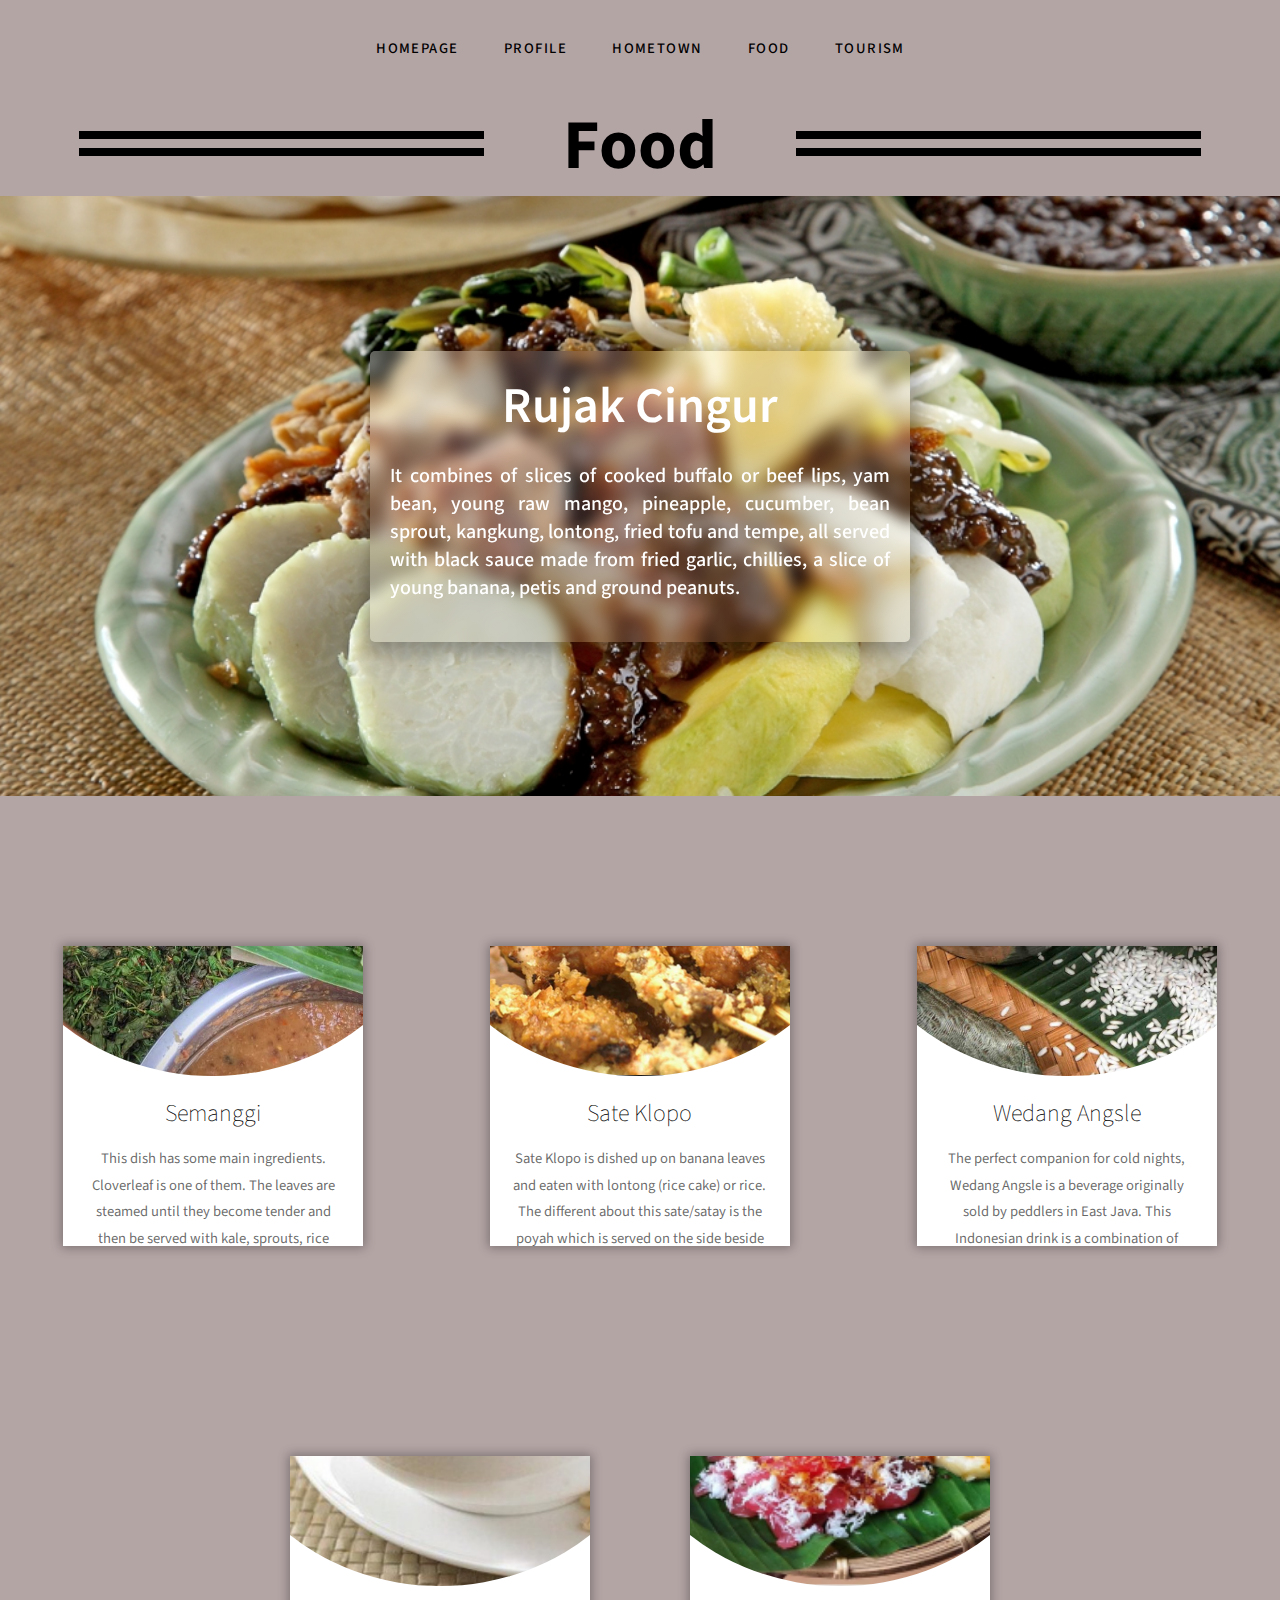
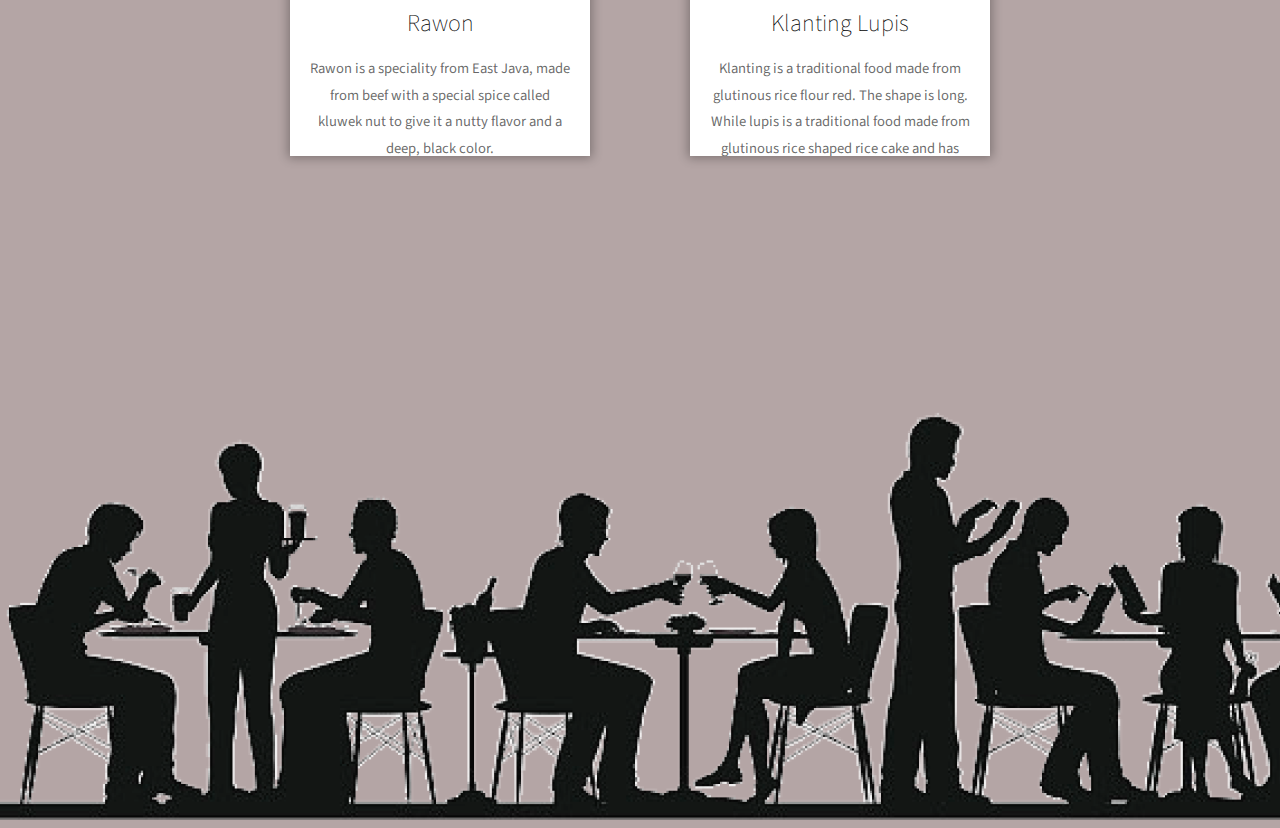
==== Food.html @ 013d51ef "deploy" ====
<!DOCTYPE html>
<html lang="en">
  <head>
    <meta http-equiv="Content-Type" content="text/html; charset=utf-8" />
    <meta charset="UTF-8" />
    <meta name="viewport" content="width=device-width, initial-scale=1.0" />
    <title>Bella</title>
    <link
      href="http://fonts.googleapis.com/css?family=Source+Sans+Pro:200,300,400,600,700,900"
      rel="stylesheet"
    />
    <link href="default.css" rel="stylesheet" type="text/css" media="all" />
    <link href="fonts.css" rel="stylesheet" type="text/css" media="all" />
    <link href="transition.css" rel="stylesheet" type="text/css" media="all" />
    <link rel="icon" type="image/png" href="./images/favicon/BG.png" />
  </head>
  <body>
    <section>
      <div id="header" class="container col-6">
        <div id="menu">
          <ul>
            <li><a href="/quiz1/" accesskey="1" title="">Homepage</a></li>
            <li>
              <a href="./Profile.html" accesskey="2" title="">Profile</a>
            </li>
            <li>
              <a href="./Hometown.html" accesskey="3" title="">Hometown</a>
            </li>
            <li>
              <a href="./Food.html" accesskey="3" title="">Food</a>
            </li>
            <li>
              <a href="./Tourism.html" accesskey="3" title="">Tourism</a>
            </li>
          </ul>
        </div>
      </div>
      <div>
        <div class="pagetitle">
          <div style="margin: auto; padding: 0 20px">
            <hr />
          </div>
          <h1 class="title">Food</h1>
          <div style="margin: auto; padding: 0 20px">
            <hr />
          </div>
        </div>
        <div style="display: flex" class="parallax">
          <div
            class="GlassmorphismHome foodHeader"
          >
            <h1>Rujak Cingur</h1>
            <p>
              It combines of slices of cooked buffalo or beef lips, yam bean,
              young raw mango, pineapple, cucumber, bean sprout, kangkung,
              lontong, fried tofu and tempe, all served with black sauce made
              from fried garlic, chillies, a slice of young banana, petis and
              ground peanuts.
            </p>
          </div>
        </div>
        </div>
        <div style="height: 100vh;" class="foodLayout2">
          <div class="card transition">
            <h2 class="transition">Semanggi</h2>
            <p>This dish has some main ingredients. Cloverleaf is one of them. The leaves are steamed until they become tender and then be served with kale, sprouts, rice crackers</p>
            <div class="card_circle transition bgCard1"></div>
          </div>
          <div class="card transition" sty>
            <h2 class="transition">Sate Klopo</h2>
            <p style="">Sate Klopo is dished up on banana leaves and eaten with lontong (rice cake) or rice. The different about this sate/satay is the poyah which is served on the side beside lontong or rice.</p>
            <div class="card_circle bgCard2 transition">
            </div>
          </div>
          <div class="card transition" sty>
            <h2 class="transition">Wedang Angsle</h2>
            <p>The perfect companion for cold nights, Wedang Angsle is a beverage originally sold by peddlers in East Java. This Indonesian drink is a combination of sticky rice, mung beans, pink pearls, and peanuts, served with coconut milk and slices of lemongrass and ginger.</p>
            <div class="card_circle bgCard3 transition">
            </div>
          </div>
        </div>
        <div style="width: max-content; display: flex; margin: auto; gap: 100px; height: 80vh; margin-top: -300px;">
          <div class="card transition">
            <h2 class="transition">Rawon</h2>
            <p>Rawon is a speciality from  East Java, made from beef with a special spice called kluwek nut to give it a nutty flavor and a deep, black color. </p>
            <div class="card_circle transition bgCard4"></div>
          </div>
          <div class="card transition" sty>
            <h2 class="transition">Klanting Lupis</h2>
            <p>Klanting is a traditional food made ​​from glutinous rice flour red. The shape is long. While lupis is a traditional food made ​​from glutinous rice shaped rice cake and has green colour</p>
            <div class="card_circle bgCard5 transition">
            </div>
          </div>
        </div>
      </div>
    </section>
    <div class="" style="margin-top: -100px;">
      <img src="./images/food/people-eat.png" style="width: fit-content; display: flex; margin: auto;" />
    </div>
  </body>
</html>
---- default.css ----
html,
body {
  height: 100%;
  scroll-behavior: smooth;
}

body {
  margin: 0px;
  padding: 0px;
  background: #b4a5a5;
  font-family: "Source Sans Pro", sans-serif;
  font-size: 11pt;
  font-weight: 300;
  color: #6c6c6c;
}

h1,
h2,
h3 {
  margin: 0;
  padding: 0;
  font-weight: 600;
  color: #454445;
}

p,
ol,
ul {
  margin-top: 0;
}

ol,
ul {
  padding: 0;
  list-style: none;
}

p {
  line-height: 180%;
}
a {
  color: #2c383b;
}

a:hover {
  text-decoration: none;
}

.container {
  width: 63%;
  overflow: visible;
}
.pagecontain {
  width: 100%;
}

/*********************************************************************************/
/* Image Style                                                                   */
/*********************************************************************************/

.image {
  display: inline-block;
  background: #2b2b2b;
}

.image img {
  display: block;
  width: 100%;
}

.image-full {
  display: block;
  width: 100%;
  margin: 0 0 2em 0;
}

.image-left {
  float: left;
  margin: 0 2em 2em 0;
}

.image-centered {
  display: block;
  margin: 0 0 2em 0;
}

.image-centered img {
  margin: 0 auto;
  width: auto;
}

/*********************************************************************************/
/* Button Style                                                                  */
/*********************************************************************************/

.button {
  display: inline-block;
  padding: 1.3em 3em;
  background: #25272e;
  border-radius: 30px;
  -moz-transition: opacity 0.25s ease-in-out;
  -webkit-transition: opacity 0.25s ease-in-out;
  -o-transition: opacity 0.25s ease-in-out;
  -ms-transition: opacity 0.25s ease-in-out;
  transition: opacity 0.25s ease-in-out;
  letter-spacing: 0.2em;
  text-decoration: none;
  text-transform: uppercase;
  font-weight: 600;
  color: white;
  border: none;
  cursor: pointer;
}

.button:hover {
  background: #f4f5f5;
  color: black;
  transition: 200ms;
}

.button-big {
  padding: 1.6em 4em;
  font-size: 1.4em;
  font-weight: 900;
}

/*********************************************************************************/
/* Header                                                                        */
/*********************************************************************************/

.page {
  height: 100vh;
}

#bg {
  background: url(images/bg1.png);
  /* background-position-y: 100px; */
  /* display: absolute;
  bottom: 0; */
  background-size: cover;
  height: 100vh;
  background-repeat: no-repeat;
  overflow: hidden;
}

#header {
  position: relative;
  height: max-content;
  width: auto;
}

/*********************************************************************************/
/* Logo                                                                          */
/*********************************************************************************/

/*#logo
{
	position: absolute;
	top: 3em;
	left:-250px;
	width: 100%;
	
}*/
/*********************************************************************************/
/* Menu                                                                          */
/*********************************************************************************/

#menu {
  text-align: center;
  margin: 23px auto;
  display: flex;
  flex-direction: row;
  padding: 0 120px;
}

#menu ul {
  display: inline-block;
  margin: auto;
}

#menu li {
  display: block;
  float: left;
  text-align: center;
}

#menu li a,
#menu li span {
  display: inline-block;
  margin-left: 1px;
  padding: 1em 1.5em 1em 1.5em;
  letter-spacing: 0.1em;
  text-decoration: none;
  font-size: 1em;
  text-transform: uppercase;
  outline: 0;
  color: black;
  font-weight: 500;
}

#menu li:hover a,
#menu li.active a,
#menu li.active span {
  background: #25272e;
  border-radius: 30px;
  color: white;
  transition: 200ms;
}

/*********************************************************************************/
/* Banner                                                                        */
/*********************************************************************************/

#header-featured {
  /* margin-top: 200px; */
}

.girlWave {
  width: 20rem;
  margin-top: -200px;
}

#banner-wrapper {
  max-width: 40%;
  margin: 150px auto;
  display: flex;
  flex-direction: row;
  justify-content: space-around;
  padding: 2rem;
}
#banner-wrapper p {
  color: black;
  text-align: justify;
  line-height: normal;
  font-size: larger;
}
@media screen and (max-width: 768px) {
  #banner-wrapper {
    flex-direction: column;
  }
  #header-featured {
    margin-top: 0;
  }
}

#banner {
  overflow: visible;
  width: 40rem;
  text-align: left;
  color: rgba(255, 255, 255, 0.7);
  font-size: 1.5em;
}

#banner a {
  color: rgba(255, 255, 255, 0.9);
}

#banner h2 {
  padding-bottom: 0.03em;
  font-weight: 500;
  font-size: 3em;
  color: black;
  text-align: center;
}
#banner .h2 span {
  background-color: #111111;
}

#banner .button {
  margin: 2em auto;
  border-radius: 50px;
}

#banner strong {
  color: #fff;
}

#banner span {
  display: block;
  padding-top: 0.2em;
  text-transform: uppercase;
  font-size: 1.2em;
  color: #a2a2a2;
}

/*********************************************************************************/
/* Page                                                                          */
/*********************************************************************************/

#wrapper {
  background: #fff;
  height: 1800px;
}

#page {
  position: absolute;
  padding: 5em 0em;
  background: #fff;
}

#page .button {
  margin-top: 2em;
}

/*********************************************************************************/
/* Content                                                                       */
/*********************************************************************************/

#content {
  width: 92%;
  margin-left: 100px;
}
#content p {
  color: #111111 !important;
  font-size: 30px;
  word-wrap: break-word;
}
#content img {
  float: left;
  padding-top: 220px;
  width: 500px;
}
.right-history {
  overflow: hidden;
  width: fit-content;
  text-align: right;
  padding-top: 50px;
  padding-left: 200px;
  margin-right: 75px;
  font-size: larger !important;
}

/*********************************************************************************/
/*                                                                    */
/*********************************************************************************/

#copyright {
  overflow: hidden;
  /* padding: 3em 0em 3em 0em; */
  border-top: 1px solid rgba(255, 255, 255, 0);
}

#copyright p {
  letter-spacing: 0.2em;
  text-align: center;
  font-weight: 600;
  text-transform: uppercase;
  font-size: 0.8em;
  /* color: rgba(0, 0, 0, 0.8); */
  color: white;
}

#copyright a {
  text-decoration: none;
  color: rgba(255, 255, 255, 0.6);
}

/*********************************************************************************/
/* Footer                                                                        */
/*********************************************************************************/

#footer {
  overflow: hidden;
  padding: 2em 0em;
  background-color: #14182a;
  /* background-image: linear-gradient(180deg, #14182A , #1111 90%); */
}

#footer .title h2 {
  font-size: 2em;
  font-weight: 300;
  color: white;
}

#footer .title .byline {
  display: block;
  padding-top: 1em;
  text-transform: uppercase;
  font-size: 0.8em;
  color: rgba(255, 255, 255, 0.5);
}

#footer .column1,
#footer .column2 {
  width: 560px;
}

#footer .column1 {
  float: left;
}

#footer .column2 {
  float: right;
}

/* fadein */
.fade-in {
  opacity: 1;
  animation-name: fadeInOpacity;
  animation-iteration-count: 1;
  animation-timing-function: ease-in;
  animation-duration: 2s;
}

@keyframes fadeInOpacity {
  0% {
    opacity: 0;
  }
  100% {
    opacity: 1;
  }
}

/* fade out */
.fade-out {
  opacity: 1;
  animation-name: fadeoutOpacity;
  animation-iteration-count: 1;
  animation-timing-function: ease-out;
  animation-duration: 1s;
}

@keyframes fadeoutOpacity {
  100% {
    opacity: 0;
  }
  0% {
    opacity: 1;
  }
}

/* card */
.card {
  box-shadow: 3px 4px 8px 5px rgba(3, 90, 204, 0.363);
  transition: 0.3s;
  width: 20%;
  height: 15%;
  margin-left: 60px;
  float: left;
}
.card img {
  padding: 30px 3px 0px 0px;
  width: 130px;
  float: right;
}
.card:hover {
  box-shadow: 0 8px 16px 0 rgba(0, 0, 0, 0.2);
}

.card_container {
  padding: 2px 16px;
}

/* row */
.row:after {
  content: "";
  display: table;
  clear: both;
}

.column1,
.column2,
.column3,
.column4 {
  width: 282px;
}

.column1,
.column2 {
  float: left;
  margin-right: 24px;
}

.column3 {
  float: left;
}

.column4 {
  float: right;
}
/* resposive */
@media only screen and (max-width: 1800px) {
  /* For desktop: */
  .col-1 {
    width: 8.33%;
  }
  .col-2 {
    width: 16.66%;
  }
  .col-3 {
    width: 25%;
  }
  .col-4 {
    width: 33.33%;
  }
  .col-5 {
    width: 41.66%;
  }
  .col-6 {
    width: 50%;
  }
  .col-7 {
    width: 58.33%;
  }
  .col-8 {
    width: 66.66%;
  }
  .col-9 {
    width: 75%;
  }
  .col-10 {
    width: 83.33%;
  }
  .col-11 {
    width: 91.66%;
  }
  .col-12 {
    width: 100%;
  }
  .col-13 {
    background-position-x: left !important;
  }
  .col-14 {
    font-size: smaller;
  }
}

@media only screen and (max-width: 600px) {
  /* For tablets: */
  .col-s-1 {
    width: 8.33%;
  }
  .col-s-2 {
    width: 16.66%;
  }
  .col-s-3 {
    width: 25%;
  }
  .col-s-4 {
    width: 33.33%;
  }
  .col-s-5 {
    width: 41.66%;
  }
  .col-s-6 {
    width: 50%;
  }
  .col-s-7 {
    width: 58.33%;
  }
  .col-s-8 {
    width: 66.66%;
  }
  .col-s-9 {
    width: 75%;
  }
  .col-s-10 {
    width: 83.33%;
  }
  .col-s-11 {
    width: 91.66%;
  }
  .col-s-12 {
    width: 100%;
  }
}

/* PROFILE */
.title {
  text-align: center;
  font-weight: 700;
  color: black;
  font-size: 70px;
  /* width: 500px; */
}
.birds {
  display: flex;
  flex-direction: row;
  gap: 30px;
  margin: auto;
}
.profile {
  display: flex;
  flex-direction: column;
  gap: 5;
  /* width: 700px; */
  margin: auto;
  padding: 0 0 2rem 0;
  margin-top: -20pp;
}
.text {
  text-align: justify;
  color: black;
  font-size: 25px;
  font-weight: 500;
  width: 700px;
  margin: auto;
}
.image-container {
  width: 300px;
  /* margin: auto; */
  display: flex;
  padding: 3rem 0;
  border-radius: 150px;
}
.pagetitle {
  display: flex;
  flex-direction: row;
  margin: auto;
}
hr {
  border: none;
  border-top: 25px double black;
  color: white;
  overflow: visible;
  text-align: center;
  height: 5px;
  width: 45vh;
  margin: auto;
}
/* Hometown */
.hometown-container {
  display: flex;
  flex-direction: row;
  gap: 5px;
  padding: 3rem 0 0 0;
  width: 80%;
  margin: auto;
}
.hometown {
  max-width: 40%;
  display: flex;
  flex-direction: column;
  margin: 20px auto;
  gap: 20px;
  padding: 20px;
}
.hometown img {
  display: flex;
  margin: auto;
}
.sbyText {
  /* width: 500px; */
  line-height: normal;
  font-weight: 500;
  color: black;
  font-size: larger;
  text-align: justify;
  margin: auto;
  padding: 0px 20px 20px 20px;
}

/* FOOD */
.foodLayout {
  display: flex;
  width: 60%;
  flex-direction: column;
  gap: 60px;
  margin: 30px auto 30px auto;
  padding-bottom: 50px;
}
.foodLayout2 {
  display: flex;
  flex-direction: row;
  margin: -150px auto;
}

.Glassmorphism {
  background: linear-gradient(152.97deg, rgba(48, 27, 63, 0.09) 12.69%, rgba(48, 27, 63, 0.5) 100%);
  box-shadow: 4px 4px 19px 7px rgba(48, 27, 63, 0.3);
}

/* Glassmorphism */
.Glassmorphism h1 {
  color: white;
  text-align: center;
  font-weight: 500;
  font-size: xx-large;
}
.Glassmorphism p {
  color: white;
  text-align: justify;
  font-weight: 500;
  font-size: 20px;
  padding: 10px 25px 10px 25px;
  line-height: normal;
}

.GlassmorphismHome {
  background: linear-gradient(
    152.97deg,
    rgba(255, 255, 255, 0.2) 0%,
    rgba(255, 255, 255, 0) 100%
  );
  box-shadow: 4px 4px 19px 7px rgba(0, 0, 0, 0.3);
  backdrop-filter: blur(8px);
  border-radius: 5px;
}
.foodImage {
  border-radius: 20px 0;
  padding: 30px 30px 5px 30px;
}
/* food Card */

.transition {
  transition: 0.3s cubic-bezier(0.3, 0, 0, 1.3);
}
.card {
  background-color: #fff;
  box-shadow: 0px 0px 10px 2px rgba(0, 0, 0, 0.3);
  -webkit-box-shadow: 0px 0px 10px 2px rgba(0, 0, 0, 0.3);
  -moz-box-shadow: 0px 0px 10px 2px rgba(0, 0, 0, 0.3);
  height: 300px;
  margin: auto;
  overflow: hidden;
  width: 300px;
  position: relative;
}
.card p{
  padding:0 20px;
}
.card:hover {
  height: 450px;
  width: 300px;
}
.card:hover .cta-container {
  display: inline;
  margin-top: 380px;
}
.card:hover .card_circle {
  background-size: cover;
  border-radius: 0;
  margin-top: -130px;
}
.card:hover h2 {
  background: black;
  color: #fff;
  margin-top: 100px;
  padding: 5px;
}
.card:hover h2 small {
  color: #fff;
}
.card:hover p {
  margin-top: 290px;

}
.bgCard1 {
  background: url("./images/food/semanggi.jpeg") no-repeat center bottom;
}
.bgCard2 {
  background: url("./images/food/Sate-klopo.png") no-repeat center bottom;
}
.bgCard3 {
  background: url("./images/food/wedang-angsle.jpg");
}
.bgCard4{
  background: url("./images/food/Rawon.png");
}
.bgCard5{
  background: url("./images/food/klanting.png");

}

.card_circle {
  background-color: #ececec;
  background-size: cover;
  border-radius: 50%;
  margin-left: -75px;
  margin-top: -270px;
  position: absolute;
  height: 400px;
  width: 450px;
}
.card h2 {
  color: black;
  font-size: 24px;
  font-weight: 200;
  margin-top: 150px;
  position: absolute;
  text-align: center;
  width: 100%;
  z-index: 9999;
}
.card p {
  color: rgba(0, 0, 0, 0.6);
  font-size: 100%;
  font-weight: normal;
  margin-top: 200px;
  position: absolute;
  text-align: center;
  z-index: 9999;
}
.cta-container {
  display: none;
  margin-top: 320px;
  position: absolute;
  text-align: center;
  width: 100%;
  z-index: 9999;
}
.cta {
  -moz-border-radius: 2px;
  -moz-transition: 0.2s ease-out;
  -ms-transition: 0.2s ease-out;
  -o-transition: 0.2s ease-out;
  -webkit-border-radius: 2px;
  -webkit-transition: 0.2s ease-out;
  background-clip: padding-box;
  border: 2px solid #ececec;
  border-radius: 2px;
  color: #ececec;
  display: inline-block;
  font-family: "Raleway", sans-serif;
  font-size: 17px;
  font-weight: 400;
  height: 36px;
  letter-spacing: 0.5px;
  line-height: 36px;
  margin-bottom: 15px;
  padding: 0 2rem;
  text-decoration: none;
  text-transform: uppercase;
  transition: 0.2s ease-out;
}
.cta:hover {
  background-color: #ececec;
  box-shadow: 0 8px 17px 0 rgba(0, 0, 0, 0.2), 0 6px 20px 0 rgba(0, 0, 0, 0.19);
  color: #fff;
  -moz-box-shadow: 0 8px 17px 0 rgba(0, 0, 0, 0.2),
    0 6px 20px 0 rgba(0, 0, 0, 0.19);
  -webkit-box-shadow: 0 8px 17px 0 rgba(0, 0, 0, 0.2),
    0 6px 20px 0 rgba(0, 0, 0, 0.19);
}

/* Tourism */
.tourism {
  display: flex;
  flex-direction: column;
  margin: 40px auto;
  padding: 20px 0;
}
.tourism h1 {
  font-size: 45px;
  text-align: center;
  font-weight: 700;
  margin: auto;
  color: #111111;
}
.tourismlayout{
  display: flex;
  flex-direction: row;
  gap: 20px;
  width: 80%;
  margin: auto;
  padding:3rem 0;
}
.tourismlayout p {
  display: flex;
  margin: auto;
  color: #111111;
  font-weight: 500;
  font-size: 20px;
  line-height: normal;
  text-align: justify;
  padding: 20px;
}
---- fonts.css ----
@charset 'UTF-8';

@font-face
{
	font-family: 'FontAwesome';
	src: url('fonts/fontawesome-webfont.eot?v=3.0.1');
	src: url('fonts/fontawesome-webfont.eot?#iefix&v=3.0.1') format('embedded-opentype'),
	     url('fonts/fontawesome-webfont.woff?v=3.0.1') format('woff'),
	     url('fonts/fontawesome-webfont.ttf?v=3.0.1') format('truetype'),
	     url('fonts/fontawesome-webfont.svg#FontAwesome') format('svg');
	font-weight: normal;
	font-style: normal;
}

@font-face
{
	font-family: 'Font-Awesome-Social';
	src: url('fonts/fontawesome-social-webfont.eot');
	src: url('fonts/fontawesome-social-webfont.eot?#iefix') format('embedded-opentype'),
	     url('fonts/fontawesome-social-webfont.woff') format('woff'),
		 url('fonts/fontawesome-social-webfont.ttf') format('truetype'),
		 url('fonts/fontawesome-social-webfont.svg#Font-Awesome-More') format('svg');
	font-weight: normal;
	font-style: normal;
}
	.fa
	{
		text-decoration: none;
	}

		.fa:before
		{
			display:inline-block;
			font-family: FontAwesome;
			font-size: 1.25em;
			text-decoration: none;
			font-style: normal;
			font-weight: normal;
			line-height: 1;
			-webkit-font-smoothing:antialiased;
			-moz-osx-font-smoothing:grayscale;
		}

		.fa-lg{font-size:1.3333333333333333em;line-height:.75em;vertical-align:-15%}
		.fa-2x{font-size:2em}
		.fa-3x{font-size:3em}
		.fa-4x{font-size:4em}
		.fa-5x{font-size:5em}
		.fa-fw{width:1.2857142857142858em;text-align:center}
		.fa-ul{padding-left:0;margin-left:2.142857142857143em;list-style-type:none}.fa-ul>li{position:relative}
		.fa-li{position:absolute;left:-2.142857142857143em;width:2.142857142857143em;top:.14285714285714285em;text-align:center}.fa-li.fa-lg{left:-1.8571428571428572em}
		.fa-border{padding:.2em .25em .15em;border:solid .08em #eee;border-radius:.1em}
		.pull-right{float:right}
		.pull-left{float:left}
		.fa.pull-left{margin-right:.3em}
		.fa.pull-right{margin-left:.3em}
		.fa-spin{-webkit-animation:spin 2s infinite linear;-moz-animation:spin 2s infinite linear;-o-animation:spin 2s infinite linear;animation:spin 2s infinite linear}
		@-moz-keyframes spin{0%{-moz-transform:rotate(0deg)} 100%{-moz-transform:rotate(359deg)}}@-webkit-keyframes spin{0%{-webkit-transform:rotate(0deg)} 100%{-webkit-transform:rotate(359deg)}}@-o-keyframes spin{0%{-o-transform:rotate(0deg)} 100%{-o-transform:rotate(359deg)}}@-ms-keyframes spin{0%{-ms-transform:rotate(0deg)} 100%{-ms-transform:rotate(359deg)}}@keyframes spin{0%{transform:rotate(0deg)} 100%{transform:rotate(359deg)}}.fa-rotate-90{filter:progid:DXImageTransform.Microsoft.BasicImage(rotation=1);-webkit-transform:rotate(90deg);-moz-transform:rotate(90deg);-ms-transform:rotate(90deg);-o-transform:rotate(90deg);transform:rotate(90deg)}
		.fa-rotate-180{filter:progid:DXImageTransform.Microsoft.BasicImage(rotation=2);-webkit-transform:rotate(180deg);-moz-transform:rotate(180deg);-ms-transform:rotate(180deg);-o-transform:rotate(180deg);transform:rotate(180deg)}
		.fa-rotate-270{filter:progid:DXImageTransform.Microsoft.BasicImage(rotation=3);-webkit-transform:rotate(270deg);-moz-transform:rotate(270deg);-ms-transform:rotate(270deg);-o-transform:rotate(270deg);transform:rotate(270deg)}
		.fa-flip-horizontal{filter:progid:DXImageTransform.Microsoft.BasicImage(rotation=0, mirror=1);-webkit-transform:scale(-1, 1);-moz-transform:scale(-1, 1);-ms-transform:scale(-1, 1);-o-transform:scale(-1, 1);transform:scale(-1, 1)}
		.fa-flip-vertical{filter:progid:DXImageTransform.Microsoft.BasicImage(rotation=2, mirror=1);-webkit-transform:scale(1, -1);-moz-transform:scale(1, -1);-ms-transform:scale(1, -1);-o-transform:scale(1, -1);transform:scale(1, -1)}
		.fa-stack{position:relative;display:inline-block;width:2em;height:2em;line-height:2em;vertical-align:middle}
		.fa-stack-1x,.fa-stack-2x{position:absolute;left:0;width:100%;text-align:center}
		.fa-stack-1x{line-height:inherit}
		.fa-stack-2x{font-size:2em}
		.fa-inverse{color:#fff}
		.fa-glass:before{content:"\f000"}
		.fa-music:before{content:"\f001"}
		.fa-search:before{content:"\f002"}
		.fa-envelope-o:before{content:"\f003"}
		.fa-heart:before{content:"\f004"}
		.fa-star:before{content:"\f005"}
		.fa-star-o:before{content:"\f006"}
		.fa-user:before{content:"\f007"}
		.fa-film:before{content:"\f008"}
		.fa-th-large:before{content:"\f009"}
		.fa-th:before{content:"\f00a"}
		.fa-th-list:before{content:"\f00b"}
		.fa-check:before{content:"\f00c"}
		.fa-times:before{content:"\f00d"}
		.fa-search-plus:before{content:"\f00e"}
		.fa-search-minus:before{content:"\f010"}
		.fa-power-off:before{content:"\f011"}
		.fa-signal:before{content:"\f012"}
		.fa-gear:before,.fa-cog:before{content:"\f013"}
		.fa-trash-o:before{content:"\f014"}
		.fa-home:before{content:"\f015"}
		.fa-file-o:before{content:"\f016"}
		.fa-clock-o:before{content:"\f017"}
		.fa-road:before{content:"\f018"}
		.fa-download:before{content:"\f019"}
		.fa-arrow-circle-o-down:before{content:"\f01a"}
		.fa-arrow-circle-o-up:before{content:"\f01b"}
		.fa-inbox:before{content:"\f01c"}
		.fa-play-circle-o:before{content:"\f01d"}
		.fa-rotate-right:before,.fa-repeat:before{content:"\f01e"}
		.fa-refresh:before{content:"\f021"}
		.fa-list-alt:before{content:"\f022"}
		.fa-lock:before{content:"\f023"}
		.fa-flag:before{content:"\f024"}
		.fa-headphones:before{content:"\f025"}
		.fa-volume-off:before{content:"\f026"}
		.fa-volume-down:before{content:"\f027"}
		.fa-volume-up:before{content:"\f028"}
		.fa-qrcode:before{content:"\f029"}
		.fa-barcode:before{content:"\f02a"}
		.fa-tag:before{content:"\f02b"}
		.fa-tags:before{content:"\f02c"}
		.fa-book:before{content:"\f02d"}
		.fa-bookmark:before{content:"\f02e"}
		.fa-print:before{content:"\f02f"}
		.fa-camera:before{content:"\f030"}
		.fa-font:before{content:"\f031"}
		.fa-bold:before{content:"\f032"}
		.fa-italic:before{content:"\f033"}
		.fa-text-height:before{content:"\f034"}
		.fa-text-width:before{content:"\f035"}
		.fa-align-left:before{content:"\f036"}
		.fa-align-center:before{content:"\f037"}
		.fa-align-right:before{content:"\f038"}
		.fa-align-justify:before{content:"\f039"}
		.fa-list:before{content:"\f03a"}
		.fa-dedent:before,.fa-outdent:before{content:"\f03b"}
		.fa-indent:before{content:"\f03c"}
		.fa-video-camera:before{content:"\f03d"}
		.fa-picture-o:before{content:"\f03e"}
		.fa-pencil:before{content:"\f040"}
		.fa-map-marker:before{content:"\f041"}
		.fa-adjust:before{content:"\f042"}
		.fa-tint:before{content:"\f043"}
		.fa-edit:before,.fa-pencil-square-o:before{content:"\f044"}
		.fa-share-square-o:before{content:"\f045"}
		.fa-check-square-o:before{content:"\f046"}
		.fa-move:before{content:"\f047"}
		.fa-step-backward:before{content:"\f048"}
		.fa-fast-backward:before{content:"\f049"}
		.fa-backward:before{content:"\f04a"}
		.fa-play:before{content:"\f04b"}
		.fa-pause:before{content:"\f04c"}
		.fa-stop:before{content:"\f04d"}
		.fa-forward:before{content:"\f04e"}
		.fa-fast-forward:before{content:"\f050"}
		.fa-step-forward:before{content:"\f051"}
		.fa-eject:before{content:"\f052"}
		.fa-chevron-left:before{content:"\f053"}
		.fa-chevron-right:before{content:"\f054"}
		.fa-plus-circle:before{content:"\f055"}
		.fa-minus-circle:before{content:"\f056"}
		.fa-times-circle:before{content:"\f057"}
		.fa-check-circle:before{content:"\f058"}
		.fa-question-circle:before{content:"\f059"}
		.fa-info-circle:before{content:"\f05a"}
		.fa-crosshairs:before{content:"\f05b"}
		.fa-times-circle-o:before{content:"\f05c"}
		.fa-check-circle-o:before{content:"\f05d"}
		.fa-ban:before{content:"\f05e"}
		.fa-arrow-left:before{content:"\f060"}
		.fa-arrow-right:before{content:"\f061"}
		.fa-arrow-up:before{content:"\f062"}
		.fa-arrow-down:before{content:"\f063"}
		.fa-mail-forward:before,.fa-share:before{content:"\f064"}
		.fa-resize-full:before{content:"\f065"}
		.fa-resize-small:before{content:"\f066"}
		.fa-plus:before{content:"\f067"}
		.fa-minus:before{content:"\f068"}
		.fa-asterisk:before{content:"\f069"}
		.fa-exclamation-circle:before{content:"\f06a"}
		.fa-gift:before{content:"\f06b"}
		.fa-leaf:before{content:"\f06c"}
		.fa-fire:before{content:"\f06d"}
		.fa-eye:before{content:"\f06e"}
		.fa-eye-slash:before{content:"\f070"}
		.fa-warning:before,.fa-exclamation-triangle:before{content:"\f071"}
		.fa-plane:before{content:"\f072"}
		.fa-calendar:before{content:"\f073"}
		.fa-random:before{content:"\f074"}
		.fa-comment:before{content:"\f075"}
		.fa-magnet:before{content:"\f076"}
		.fa-chevron-up:before{content:"\f077"}
		.fa-chevron-down:before{content:"\f078"}
		.fa-retweet:before{content:"\f079"}
		.fa-shopping-cart:before{content:"\f07a"}
		.fa-folder:before{content:"\f07b"}
		.fa-folder-open:before{content:"\f07c"}
		.fa-resize-vertical:before{content:"\f07d"}
		.fa-resize-horizontal:before{content:"\f07e"}
		.fa-bar-chart-o:before{content:"\f080"}
		.fa-twitter-square:before{content:"\f081"}
		.fa-facebook-square:before{content:"\f082"}
		.fa-camera-retro:before{content:"\f083"}
		.fa-key:before{content:"\f084"}
		.fa-gears:before,.fa-cogs:before{content:"\f085"}
		.fa-comments:before{content:"\f086"}
		.fa-thumbs-o-up:before{content:"\f087"}
		.fa-thumbs-o-down:before{content:"\f088"}
		.fa-star-half:before{content:"\f089"}
		.fa-heart-o:before{content:"\f08a"}
		.fa-sign-out:before{content:"\f08b"}
		.fa-linkedin-square:before{content:"\f08c"}
		.fa-thumb-tack:before{content:"\f08d"}
		.fa-external-link:before{content:"\f08e"}
		.fa-sign-in:before{content:"\f090"}
		.fa-trophy:before{content:"\f091"}
		.fa-github-square:before{content:"\f092"}
		.fa-upload:before{content:"\f093"}
		.fa-lemon-o:before{content:"\f094"}
		.fa-phone:before{content:"\f095"}
		.fa-square-o:before{content:"\f096"}
		.fa-bookmark-o:before{content:"\f097"}
		.fa-phone-square:before{content:"\f098"}
		.fa-twitter:before{content:"\f099"}
		.fa-facebook:before{content:"\f09a"}
		.fa-github:before{content:"\f09b"}
		.fa-unlock:before{content:"\f09c"}
		.fa-credit-card:before{content:"\f09d"}
		.fa-rss:before{content:"\f09e"}
		.fa-hdd-o:before{content:"\f0a0"}
		.fa-bullhorn:before{content:"\f0a1"}
		.fa-bell:before{content:"\f0f3"}
		.fa-certificate:before{content:"\f0a3"}
		.fa-hand-o-right:before{content:"\f0a4"}
		.fa-hand-o-left:before{content:"\f0a5"}
		.fa-hand-o-up:before{content:"\f0a6"}
		.fa-hand-o-down:before{content:"\f0a7"}
		.fa-arrow-circle-left:before{content:"\f0a8"}
		.fa-arrow-circle-right:before{content:"\f0a9"}
		.fa-arrow-circle-up:before{content:"\f0aa"}
		.fa-arrow-circle-down:before{content:"\f0ab"}
		.fa-globe:before{content:"\f0ac"}
		.fa-wrench:before{content:"\f0ad"}
		.fa-tasks:before{content:"\f0ae"}
		.fa-filter:before{content:"\f0b0"}
		.fa-briefcase:before{content:"\f0b1"}
		.fa-fullscreen:before{content:"\f0b2"}
		.fa-group:before{content:"\f0c0"}
		.fa-chain:before,.fa-link:before{content:"\f0c1"}
		.fa-cloud:before{content:"\f0c2"}
		.fa-flask:before{content:"\f0c3"}
		.fa-cut:before,.fa-scissors:before{content:"\f0c4"}
		.fa-copy:before,.fa-files-o:before{content:"\f0c5"}
		.fa-paperclip:before{content:"\f0c6"}
		.fa-save:before,.fa-floppy-o:before{content:"\f0c7"}
		.fa-square:before{content:"\f0c8"}
		.fa-reorder:before{content:"\f0c9"}
		.fa-list-ul:before{content:"\f0ca"}
		.fa-list-ol:before{content:"\f0cb"}
		.fa-strikethrough:before{content:"\f0cc"}
		.fa-underline:before{content:"\f0cd"}
		.fa-table:before{content:"\f0ce"}
		.fa-magic:before{content:"\f0d0"}
		.fa-truck:before{content:"\f0d1"}
		.fa-pinterest:before{content:"\f0d2"}
		.fa-pinterest-square:before{content:"\f0d3"}
		.fa-google-plus-square:before{content:"\f0d4"}
		.fa-google-plus:before{content:"\f0d5"}
		.fa-money:before{content:"\f0d6"}
		.fa-caret-down:before{content:"\f0d7"}
		.fa-caret-up:before{content:"\f0d8"}
		.fa-caret-left:before{content:"\f0d9"}
		.fa-caret-right:before{content:"\f0da"}
		.fa-columns:before{content:"\f0db"}
		.fa-unsorted:before,.fa-sort:before{content:"\f0dc"}
		.fa-sort-down:before,.fa-sort-asc:before{content:"\f0dd"}
		.fa-sort-up:before,.fa-sort-desc:before{content:"\f0de"}
		.fa-envelope:before{content:"\f0e0"}
		.fa-linkedin:before{content:"\f0e1"}
		.fa-rotate-left:before,.fa-undo:before{content:"\f0e2"}
		.fa-legal:before,.fa-gavel:before{content:"\f0e3"}
		.fa-dashboard:before,.fa-tachometer:before{content:"\f0e4"}
		.fa-comment-o:before{content:"\f0e5"}
		.fa-comments-o:before{content:"\f0e6"}
		.fa-flash:before,.fa-bolt:before{content:"\f0e7"}
		.fa-sitemap:before{content:"\f0e8"}
		.fa-umbrella:before{content:"\f0e9"}
		.fa-paste:before,.fa-clipboard:before{content:"\f0ea"}
		.fa-lightbulb-o:before{content:"\f0eb"}
		.fa-exchange:before{content:"\f0ec"}
		.fa-cloud-download:before{content:"\f0ed"}
		.fa-cloud-upload:before{content:"\f0ee"}
		.fa-user-md:before{content:"\f0f0"}
		.fa-stethoscope:before{content:"\f0f1"}
		.fa-suitcase:before{content:"\f0f2"}
		.fa-bell-o:before{content:"\f0a2"}
		.fa-coffee:before{content:"\f0f4"}
		.fa-cutlery:before{content:"\f0f5"}
		.fa-file-text-o:before{content:"\f0f6"}
		.fa-building:before{content:"\f0f7"}
		.fa-hospital:before{content:"\f0f8"}
		.fa-ambulance:before{content:"\f0f9"}
		.fa-medkit:before{content:"\f0fa"}
		.fa-fighter-jet:before{content:"\f0fb"}
		.fa-beer:before{content:"\f0fc"}
		.fa-h-square:before{content:"\f0fd"}
		.fa-plus-square:before{content:"\f0fe"}
		.fa-angle-double-left:before{content:"\f100"}
		.fa-angle-double-right:before{content:"\f101"}
		.fa-angle-double-up:before{content:"\f102"}
		.fa-angle-double-down:before{content:"\f103"}
		.fa-angle-left:before{content:"\f104"}
		.fa-angle-right:before{content:"\f105"}
		.fa-angle-up:before{content:"\f106"}
		.fa-angle-down:before{content:"\f107"}
		.fa-desktop:before{content:"\f108"}
		.fa-laptop:before{content:"\f109"}
		.fa-tablet:before{content:"\f10a"}
		.fa-mobile-phone:before,.fa-mobile:before{content:"\f10b"}
		.fa-circle-o:before{content:"\f10c"}
		.fa-quote-left:before{content:"\f10d"}
		.fa-quote-right:before{content:"\f10e"}
		.fa-spinner:before{content:"\f110"}
		.fa-circle:before{content:"\f111"}
		.fa-mail-reply:before,.fa-reply:before{content:"\f112"}
		.fa-github-alt:before{content:"\f113"}
		.fa-folder-o:before{content:"\f114"}
		.fa-folder-open-o:before{content:"\f115"}
		.fa-expand-o:before{content:"\f116"}
		.fa-collapse-o:before{content:"\f117"}
		.fa-smile-o:before{content:"\f118"}
		.fa-frown-o:before{content:"\f119"}
		.fa-meh-o:before{content:"\f11a"}
		.fa-gamepad:before{content:"\f11b"}
		.fa-keyboard-o:before{content:"\f11c"}
		.fa-flag-o:before{content:"\f11d"}
		.fa-flag-checkered:before{content:"\f11e"}
		.fa-terminal:before{content:"\f120"}
		.fa-code:before{content:"\f121"}
		.fa-reply-all:before{content:"\f122"}
		.fa-mail-reply-all:before{content:"\f122"}
		.fa-star-half-empty:before,.fa-star-half-full:before,.fa-star-half-o:before{content:"\f123"}
		.fa-location-arrow:before{content:"\f124"}
		.fa-crop:before{content:"\f125"}
		.fa-code-fork:before{content:"\f126"}
		.fa-unlink:before,.fa-chain-broken:before{content:"\f127"}
		.fa-question:before{content:"\f128"}
		.fa-info:before{content:"\f129"}
		.fa-exclamation:before{content:"\f12a"}
		.fa-superscript:before{content:"\f12b"}
		.fa-subscript:before{content:"\f12c"}
		.fa-eraser:before{content:"\f12d"}
		.fa-puzzle-piece:before{content:"\f12e"}
		.fa-microphone:before{content:"\f130"}
		.fa-microphone-slash:before{content:"\f131"}
		.fa-shield:before{content:"\f132"}
		.fa-calendar-o:before{content:"\f133"}
		.fa-fire-extinguisher:before{content:"\f134"}
		.fa-rocket:before{content:"\f135"}
		.fa-maxcdn:before{content:"\f136"}
		.fa-chevron-circle-left:before{content:"\f137"}
		.fa-chevron-circle-right:before{content:"\f138"}
		.fa-chevron-circle-up:before{content:"\f139"}
		.fa-chevron-circle-down:before{content:"\f13a"}
		.fa-html5:before{content:"\f13b"}
		.fa-css3:before{content:"\f13c"}
		.fa-anchor:before{content:"\f13d"}
		.fa-unlock-o:before{content:"\f13e"}
		.fa-bullseye:before{content:"\f140"}
		.fa-ellipsis-horizontal:before{content:"\f141"}
		.fa-ellipsis-vertical:before{content:"\f142"}
		.fa-rss-square:before{content:"\f143"}
		.fa-play-circle:before{content:"\f144"}
		.fa-ticket:before{content:"\f145"}
		.fa-minus-square:before{content:"\f146"}
		.fa-minus-square-o:before{content:"\f147"}
		.fa-level-up:before{content:"\f148"}
		.fa-level-down:before{content:"\f149"}
		.fa-check-square:before{content:"\f14a"}
		.fa-pencil-square:before{content:"\f14b"}
		.fa-external-link-square:before{content:"\f14c"}
		.fa-share-square:before{content:"\f14d"}
		.fa-compass:before{content:"\f14e"}
		.fa-toggle-down:before,.fa-caret-square-o-down:before{content:"\f150"}
		.fa-toggle-up:before,.fa-caret-square-o-up:before{content:"\f151"}
		.fa-toggle-right:before,.fa-caret-square-o-right:before{content:"\f152"}
		.fa-euro:before,.fa-eur:before{content:"\f153"}
		.fa-gbp:before{content:"\f154"}
		.fa-dollar:before,.fa-usd:before{content:"\f155"}
		.fa-rupee:before,.fa-inr:before{content:"\f156"}
		.fa-cny:before,.fa-rmb:before,.fa-yen:before,.fa-jpy:before{content:"\f157"}
		.fa-ruble:before,.fa-rouble:before,.fa-rub:before{content:"\f158"}
		.fa-won:before,.fa-krw:before{content:"\f159"}
		.fa-bitcoin:before,.fa-btc:before{content:"\f15a"}
		.fa-file:before{content:"\f15b"}
		.fa-file-text:before{content:"\f15c"}
		.fa-sort-alpha-asc:before{content:"\f15d"}
		.fa-sort-alpha-desc:before{content:"\f15e"}
		.fa-sort-amount-asc:before{content:"\f160"}
		.fa-sort-amount-desc:before{content:"\f161"}
		.fa-sort-numeric-asc:before{content:"\f162"}
		.fa-sort-numeric-desc:before{content:"\f163"}
		.fa-thumbs-up:before{content:"\f164"}
		.fa-thumbs-down:before{content:"\f165"}
		.fa-youtube-square:before{content:"\f166"}
		.fa-youtube:before{content:"\f167"}
		.fa-xing:before{content:"\f168"}
		.fa-xing-square:before{content:"\f169"}
		.fa-youtube-play:before{content:"\f16a"}
		.fa-dropbox:before{content:"\f16b"}
		.fa-stack-overflow:before{content:"\f16c"}
		.fa-instagram:before{content:"\f16d"}
		.fa-flickr:before{content:"\f16e"}
		.fa-adn:before{content:"\f170"}
		.fa-bitbucket:before{content:"\f171"}
		.fa-bitbucket-square:before{content:"\f172"}
		.fa-tumblr:before{content:"\f173"}
		.fa-tumblr-square:before{content:"\f174"}
		.fa-long-arrow-down:before{content:"\f175"}
		.fa-long-arrow-up:before{content:"\f176"}
		.fa-long-arrow-left:before{content:"\f177"}
		.fa-long-arrow-right:before{content:"\f178"}
		.fa-apple:before{content:"\f179"}
		.fa-windows:before{content:"\f17a"}
		.fa-android:before{content:"\f17b"}
		.fa-linux:before{content:"\f17c"}
		.fa-dribbble:before{content:"\f17d"}
		.fa-skype:before{content:"\f17e"}
		.fa-foursquare:before{content:"\f180"}
		.fa-trello:before{content:"\f181"}
		.fa-female:before{content:"\f182"}
		.fa-male:before{content:"\f183"}
		.fa-gittip:before{content:"\f184"}
		.fa-sun-o:before{content:"\f185"}
		.fa-moon-o:before{content:"\f186"}
		.fa-archive:before{content:"\f187"}
		.fa-bug:before{content:"\f188"}
		.fa-vk:before{content:"\f189"}
		.fa-weibo:before{content:"\f18a"}
		.fa-renren:before{content:"\f18b"}
		.fa-pagelines:before{content:"\f18c"}
		.fa-stack-exchange:before{content:"\f18d"}
		.fa-arrow-circle-o-right:before{content:"\f18e"}
		.fa-arrow-circle-o-left:before{content:"\f190"}
		.fa-toggle-left:before,.fa-caret-square-o-left:before{content:"\f191"}
		.fa-dot-circle-o:before{content:"\f192"}
		.fa-wheelchair:before{content:"\f193"}
		.fa-vimeo-square:before{content:"\f194"}
		.fa-turkish-lira:before,.fa-try:before{content:"\f195"}
---- transition.css ----
.left-layer {
  position: absolute;
  z-index: 100;
  width: 100%;
  height: 100%;
  top: auto;
  left: -100%;
  bottom: auto;
  right: auto;
  background: #4d606e;
  transition: all 0.7s cubic-bezier(0.645, 0.045, 0.355, 1);
}
.left-layer.active {
  left: 100%;
}
.left-layer--2 {
  background: #d3d4d8;
  transition-delay: 0.5s;
}
.left-layer--3 {
  background: #d3d4d8;
  transition-delay: 0.12s;
}
.left-layer--4 {
  background: #c06c84;
  transition-delay: 0.08s;
}
/* Food */
.foodHeader {
  display: flex;
  flex-direction: column;
  margin: auto;
  padding: 20px;
  max-width: 500px;
  gap:20px;

}
.foodHeader h1{
  color: white;
  text-align: center;
  font-size: 50px;
}
.foodHeader p{
  color: white;
  font-size: 20px;
  font-weight: 500;
  line-height: normal;
  text-align: justify;
}

/* parallax */
.parallax {
  background-image: url("./images/food/rujak-cingur.jpg");
  /* Set a specific height */
  min-height: 500px;
  height: 600px;
  /* Create the parallax scrolling effect */
  background-attachment: fixed;
  background-position: center;
  background-repeat: no-repeat;
  background-size: cover;
}
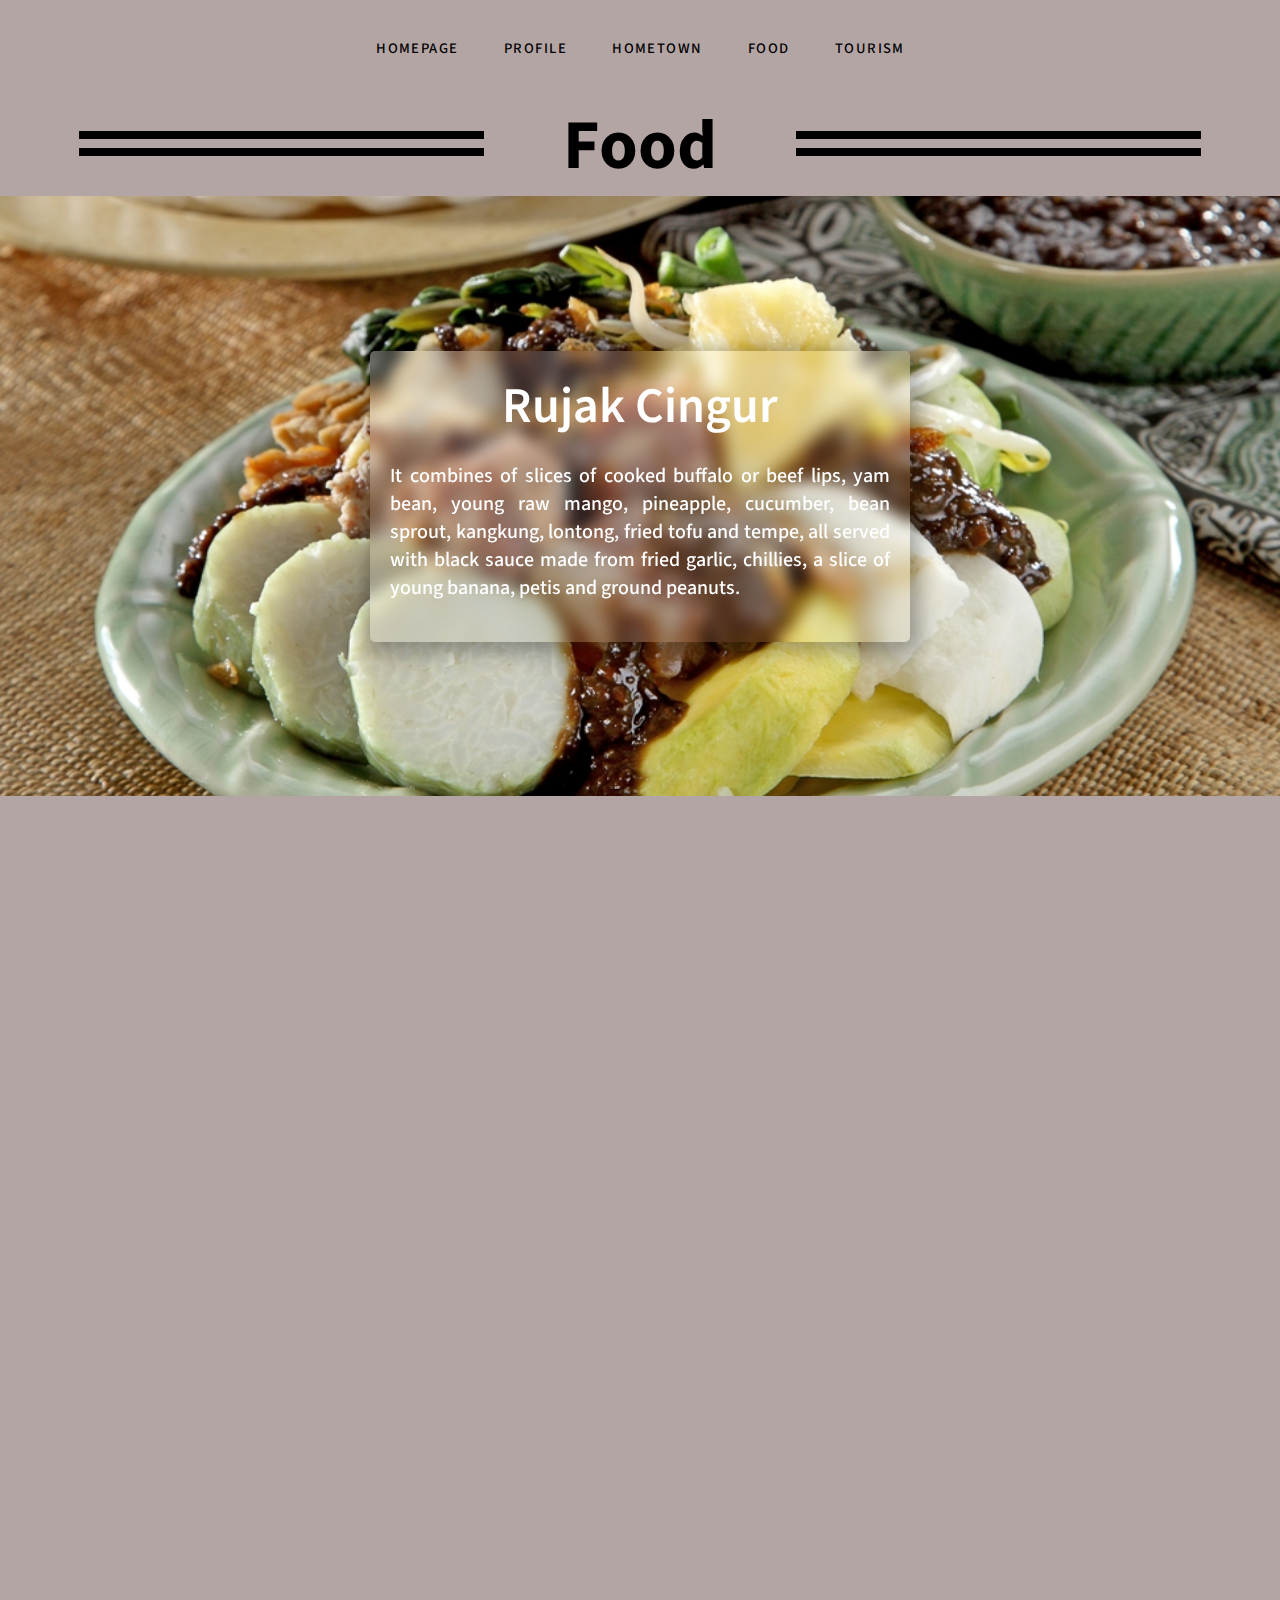
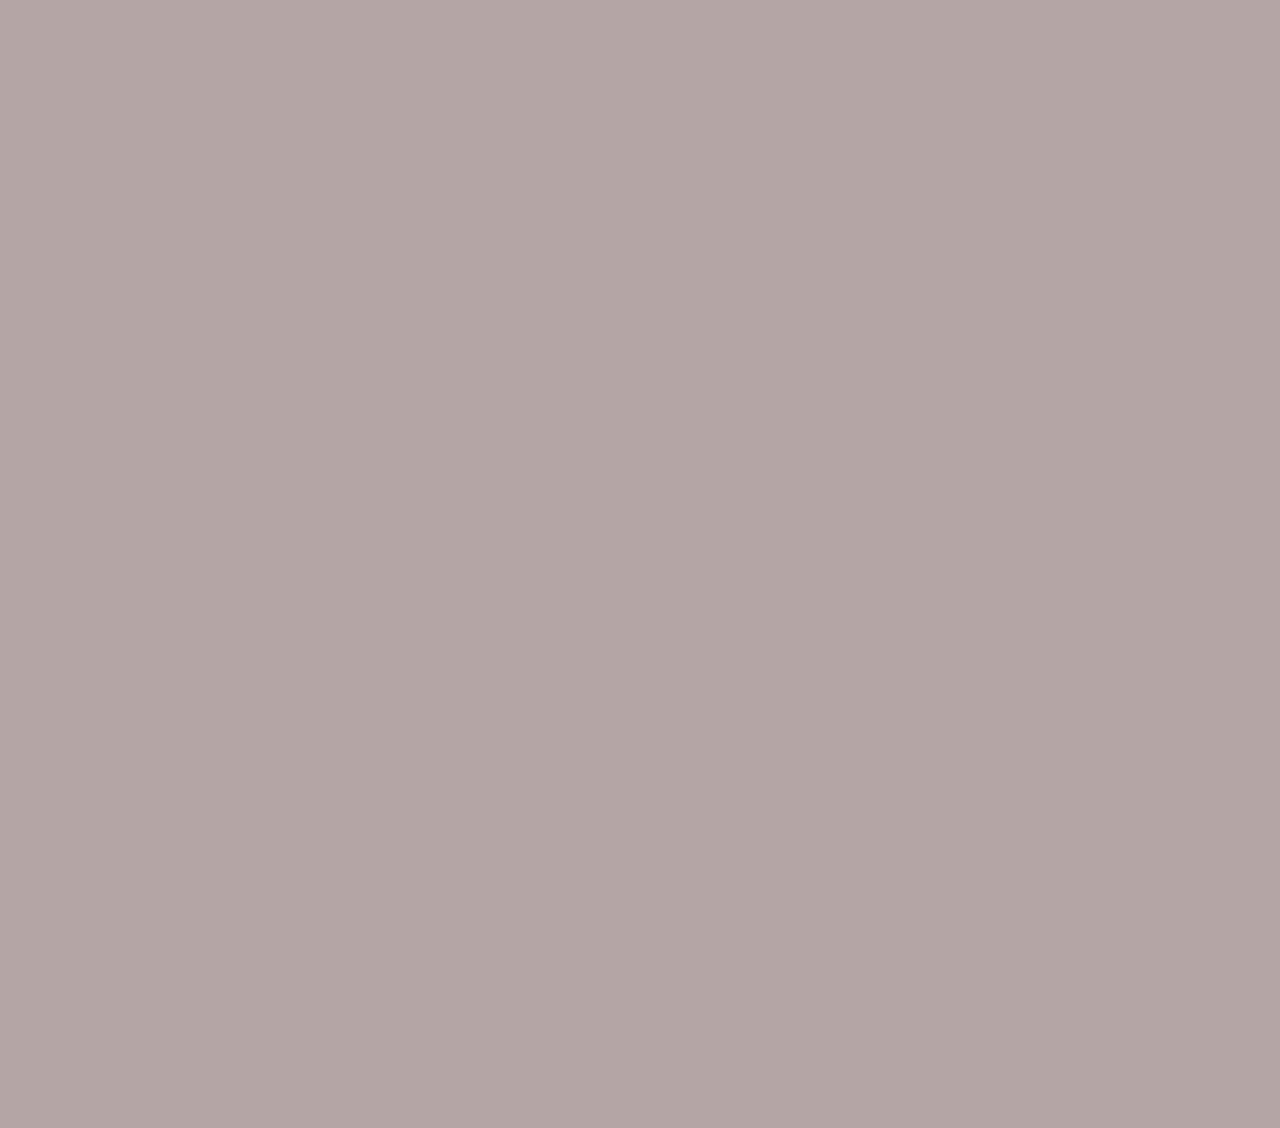
==== commit 9bdf1b8b: "deployyy" ====
--- a/Food.html
+++ b/Food.html
@@ -79,7 +79,7 @@
             </div>
           </div>
         </div>
-        <div style="width: max-content; display: flex; margin: auto; gap: 100px; height: 80vh; margin-top: -300px;">
+        <div style="width: max-content; display: flex; margin: auto; gap: 100px; height: 80vh; margin-top: -100px;">
           <div class="card transition">
             <h2 class="transition">Rawon</h2>
             <p>Rawon is a speciality from  East Java, made from beef with a special spice called kluwek nut to give it a nutty flavor and a deep, black color. </p>
--- a/default.css
+++ b/default.css
@@ -2,6 +2,7 @@
 body {
   height: 100%;
   scroll-behavior: smooth;
+  overflow-x: hidden
 }
 
 body {
@@ -662,7 +663,7 @@
 .foodLayout2 {
   display: flex;
   flex-direction: row;
-  margin: -150px auto;
+  margin: -50px auto;
 }
 
 .Glassmorphism {
